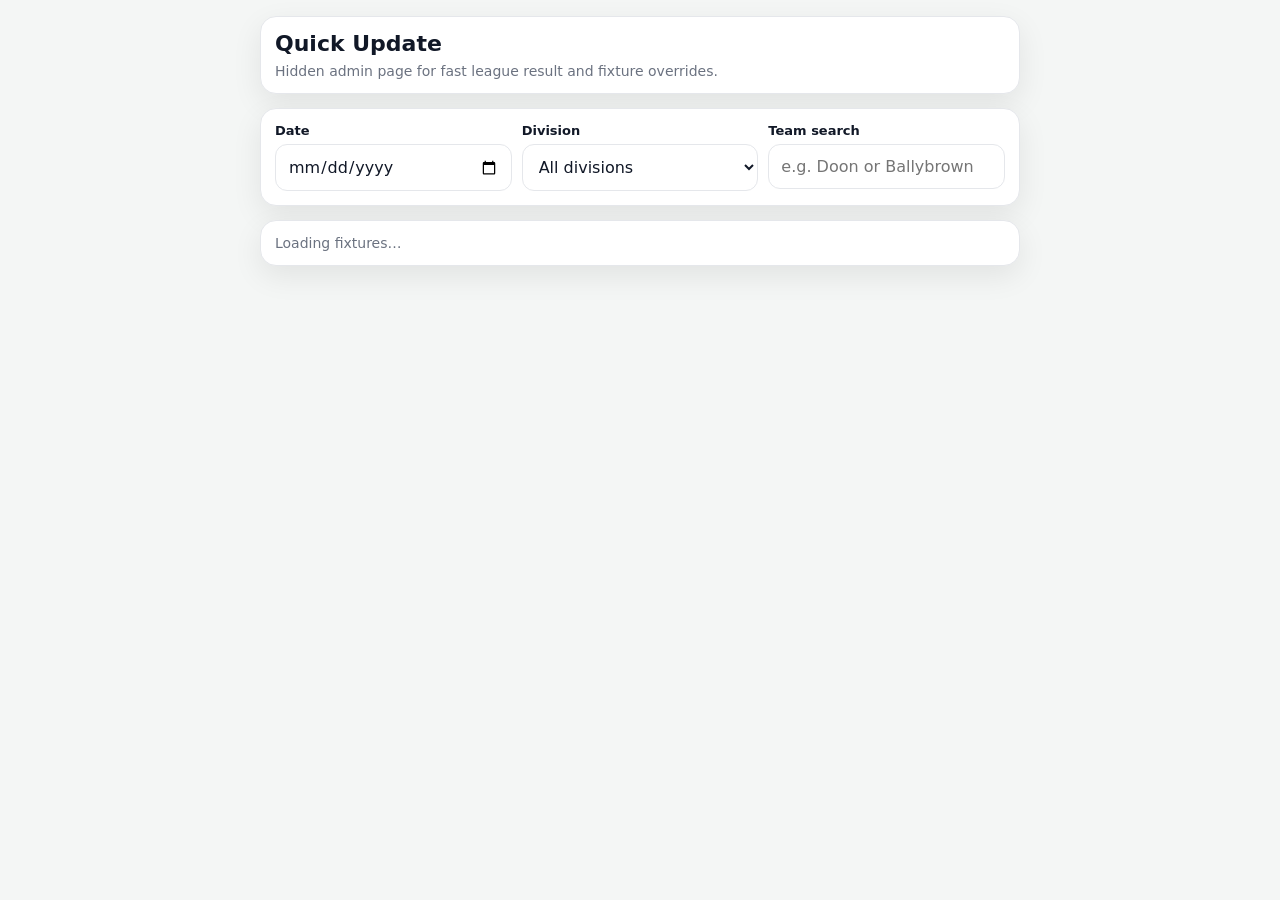
==== admin.html @ 3a4723cb "Create admin.html" ====
<!doctype html>
<html lang="en">
<head>
  <meta charset="utf-8" />
  <meta name="viewport" content="width=device-width,initial-scale=1,viewport-fit=cover" />
  <title>Limerick GAA Hub · Quick Update</title>
  <meta name="theme-color" content="#006B3C" />
  <style>
    :root{
      --bg:#f4f6f5;
      --card:#ffffff;
      --text:#111827;
      --muted:#6b7280;
      --line:#e5e7eb;
      --accent:#0b7a4a;
      --accent-2:#88C999;
      --danger:#b42318;
      --radius:16px;
      --shadow:0 10px 30px rgba(0,0,0,.08);
    }

    *{ box-sizing:border-box; }
    html,body{ margin:0; padding:0; background:var(--bg); color:var(--text); font-family:system-ui,-apple-system,Segoe UI,Roboto,Helvetica,Arial,sans-serif; }
    body{ padding:16px; }

    .wrap{
      max-width:760px;
      margin:0 auto;
      display:grid;
      gap:14px;
    }

    .card{
      background:var(--card);
      border:1px solid var(--line);
      border-radius:var(--radius);
      box-shadow:var(--shadow);
      padding:14px;
    }

    h1{
      margin:0 0 6px;
      font-size:22px;
      line-height:1.2;
    }

    .sub{
      margin:0;
      color:var(--muted);
      font-size:14px;
    }

    .grid{
      display:grid;
      gap:10px;
    }

    .grid-3{
      grid-template-columns:1fr 1fr 1fr;
    }

    .grid-2{
      grid-template-columns:1fr 1fr;
    }

    label{
      display:block;
      font-size:13px;
      font-weight:700;
      margin:0 0 6px;
    }

    input, select, textarea, button{
      width:100%;
      font:inherit;
      border-radius:12px;
    }

    input, select, textarea{
      border:1px solid var(--line);
      background:#fff;
      padding:12px;
      min-height:44px;
      color:var(--text);
    }

    textarea{
      min-height:180px;
      resize:vertical;
      font-family:ui-monospace,SFMono-Regular,Menlo,Consolas,monospace;
      font-size:13px;
    }

    button{
      border:0;
      padding:12px 14px;
      min-height:44px;
      font-weight:800;
      cursor:pointer;
    }

    .btn{
      background:var(--accent);
      color:#fff;
    }

    .btn-secondary{
      background:#eef7f1;
      color:var(--accent);
      border:1px solid rgba(11,122,74,.18);
    }

    .btn-danger{
      background:#fff1f2;
      color:var(--danger);
      border:1px solid #fecdd3;
    }

    .results{
      display:grid;
      gap:10px;
      max-height:48vh;
      overflow:auto;
    }

    .match{
      border:1px solid var(--line);
      border-radius:14px;
      padding:12px;
      background:#fff;
      cursor:pointer;
    }

    .match.active{
      border-color:var(--accent);
      box-shadow:0 0 0 2px rgba(11,122,74,.12);
      background:#f8fffb;
    }

    .match-top{
      display:flex;
      justify-content:space-between;
      gap:10px;
      align-items:flex-start;
      margin-bottom:6px;
    }

    .match-title{
      font-weight:800;
      font-size:16px;
      line-height:1.3;
    }

    .pill{
      display:inline-flex;
      align-items:center;
      white-space:nowrap;
      border-radius:999px;
      padding:4px 8px;
      font-size:12px;
      font-weight:800;
      background:#eef7f1;
      color:var(--accent);
      border:1px solid rgba(11,122,74,.18);
    }

    .meta{
      color:var(--muted);
      font-size:13px;
      line-height:1.45;
    }

    .score-grid{
      display:grid;
      grid-template-columns:1fr 1fr;
      gap:12px;
    }

    .score-box{
      border:1px solid var(--line);
      border-radius:14px;
      padding:12px;
      background:#fafafa;
    }

    .score-team{
      font-weight:800;
      margin-bottom:10px;
    }

    .score-fields{
      display:grid;
      grid-template-columns:1fr 1fr;
      gap:10px;
    }

    .actions{
      display:grid;
      grid-template-columns:1fr 1fr;
      gap:10px;
    }

    .hidden{ display:none; }

    @media (max-width:640px){
      .grid-3,
      .grid-2,
      .score-grid,
      .actions{
        grid-template-columns:1fr;
      }

      body{ padding:12px; }
    }
  </style>
</head>
<body>
  <div class="wrap">
    <section class="card">
      <h1>Quick Update</h1>
      <p class="sub">Hidden admin page for fast league result and fixture overrides.</p>
    </section>

    <section class="card">
      <div class="grid grid-3">
        <div>
          <label for="filter-date">Date</label>
          <input id="filter-date" type="date" />
        </div>
        <div>
          <label for="filter-group">Division</label>
          <select id="filter-group">
            <option value="">All divisions</option>
          </select>
        </div>
        <div>
          <label for="filter-search">Team search</label>
          <input id="filter-search" type="text" placeholder="e.g. Doon or Ballybrown" />
        </div>
      </div>
    </section>

    <section class="card">
      <div id="results-count" class="sub">Loading fixtures…</div>
      <div id="results" class="results"></div>
    </section>

    <section id="editor-card" class="card hidden">
      <div id="selected-summary" style="margin-bottom:14px;"></div>

      <div class="grid grid-2" style="margin-bottom:14px;">
        <div>
          <label for="edit-status">Status</label>
          <select id="edit-status">
            <option value="SCHEDULED">SCHEDULED</option>
            <option value="LIVE">LIVE</option>
            <option value="FT">FT</option>
            <option value="AET">AET</option>
            <option value="POSTPONED">POSTPONED</option>
            <option value="CANCELLED">CANCELLED</option>
            <option value="ABANDONED">ABANDONED</option>
          </select>
        </div>
        <div>
          <label for="edit-venue">Venue</label>
          <input id="edit-venue" type="text" />
        </div>
      </div>

      <div class="grid grid-2" style="margin-bottom:14px;">
        <div>
          <label for="edit-date">Date</label>
          <input id="edit-date" type="date" />
        </div>
        <div>
          <label for="edit-time">Time</label>
          <input id="edit-time" type="time" />
        </div>
      </div>

      <div class="score-grid" style="margin-bottom:14px;">
        <div class="score-box">
          <div id="home-team" class="score-team">Home</div>
          <div class="score-fields">
            <div>
              <label for="home-goals">Goals</label>
              <input id="home-goals" type="number" inputmode="numeric" min="0" step="1" />
            </div>
            <div>
              <label for="home-points">Points</label>
              <input id="home-points" type="number" inputmode="numeric" min="0" step="1" />
            </div>
          </div>
        </div>

        <div class="score-box">
          <div id="away-team" class="score-team">Away</div>
          <div class="score-fields">
            <div>
              <label for="away-goals">Goals</label>
              <input id="away-goals" type="number" inputmode="numeric" min="0" step="1" />
            </div>
            <div>
              <label for="away-points">Points</label>
              <input id="away-points" type="number" inputmode="numeric" min="0" step="1" />
            </div>
          </div>
        </div>
      </div>

      <div class="actions" style="margin-bottom:14px;">
        <button id="build-override" class="btn" type="button">Build override</button>
        <button id="reset-form" class="btn-secondary" type="button">Reset to fixture</button>
      </div>

      <div style="margin-bottom:8px;">
        <label for="override-output">Override JSON</label>
        <textarea id="override-output" spellcheck="false"></textarea>
      </div>

      <div class="actions">
        <button id="copy-override" class="btn-secondary" type="button">Copy JSON</button>
        <button id="clear-output" class="btn-danger" type="button">Clear output</button>
      </div>
    </section>
  </div>

  <script src="/admin.js"></script>
</body>
</html>
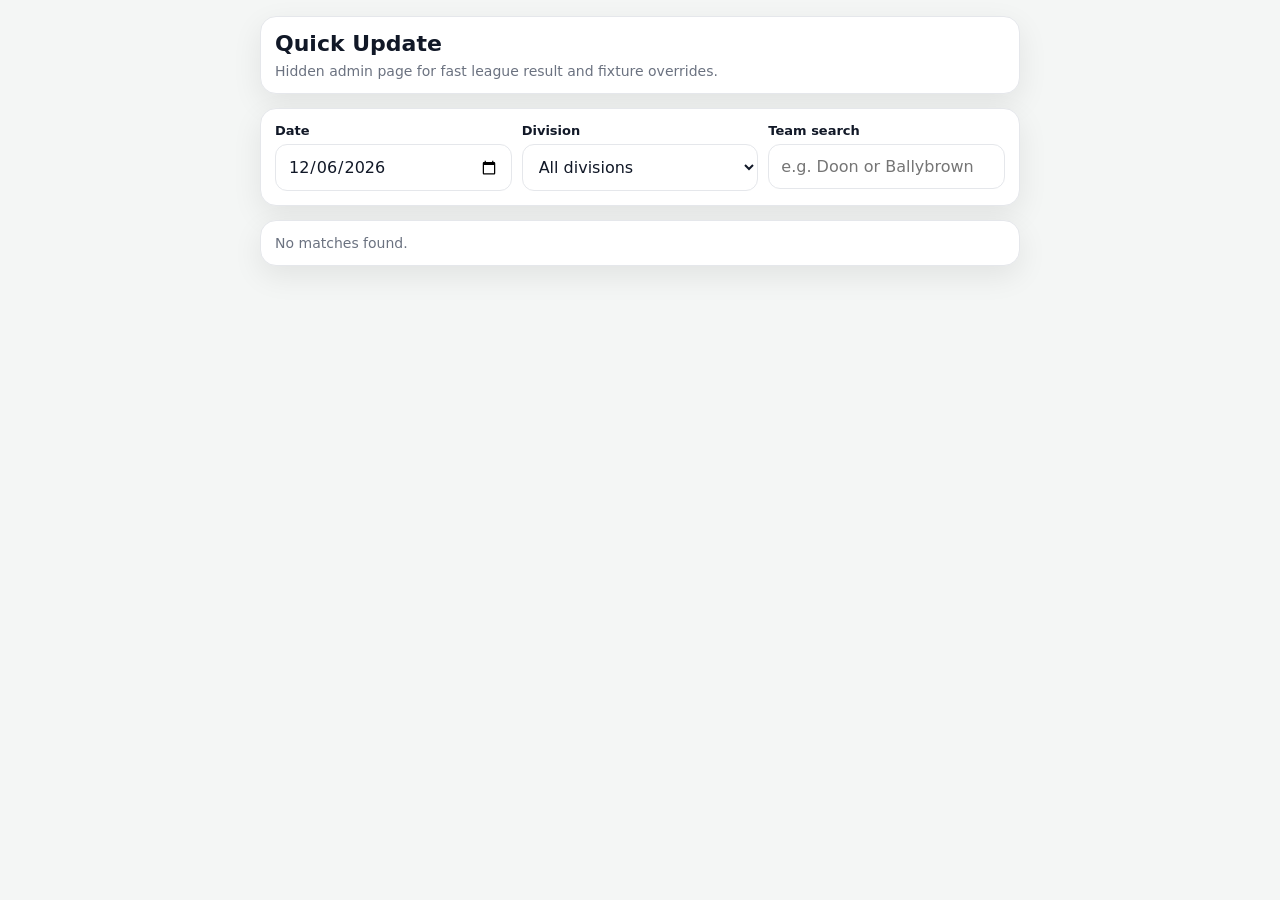
==== commit 879780d1: "Update admin.html" ====
--- a/admin.html
+++ b/admin.html
@@ -251,15 +251,16 @@
       <div class="grid grid-2" style="margin-bottom:14px;">
         <div>
           <label for="edit-status">Status</label>
-          <select id="edit-status">
-            <option value="SCHEDULED">SCHEDULED</option>
-            <option value="LIVE">LIVE</option>
-            <option value="FT">FT</option>
-            <option value="AET">AET</option>
-            <option value="POSTPONED">POSTPONED</option>
-            <option value="CANCELLED">CANCELLED</option>
-            <option value="ABANDONED">ABANDONED</option>
-          </select>
+            <select id="edit-status">
+              <option value="Fixture">Fixture</option>
+              <option value="Live">Live</option>
+              <option value="Result">Result</option>
+              <option value="Final">Final</option>
+              <option value="Walkover">Walkover</option>
+              <option value="Postponed">Postponed</option>
+              <option value="Cancelled">Cancelled</option>
+              <option value="Abandoned">Abandoned</option>
+            </select>
         </div>
         <div>
           <label for="edit-venue">Venue</label>
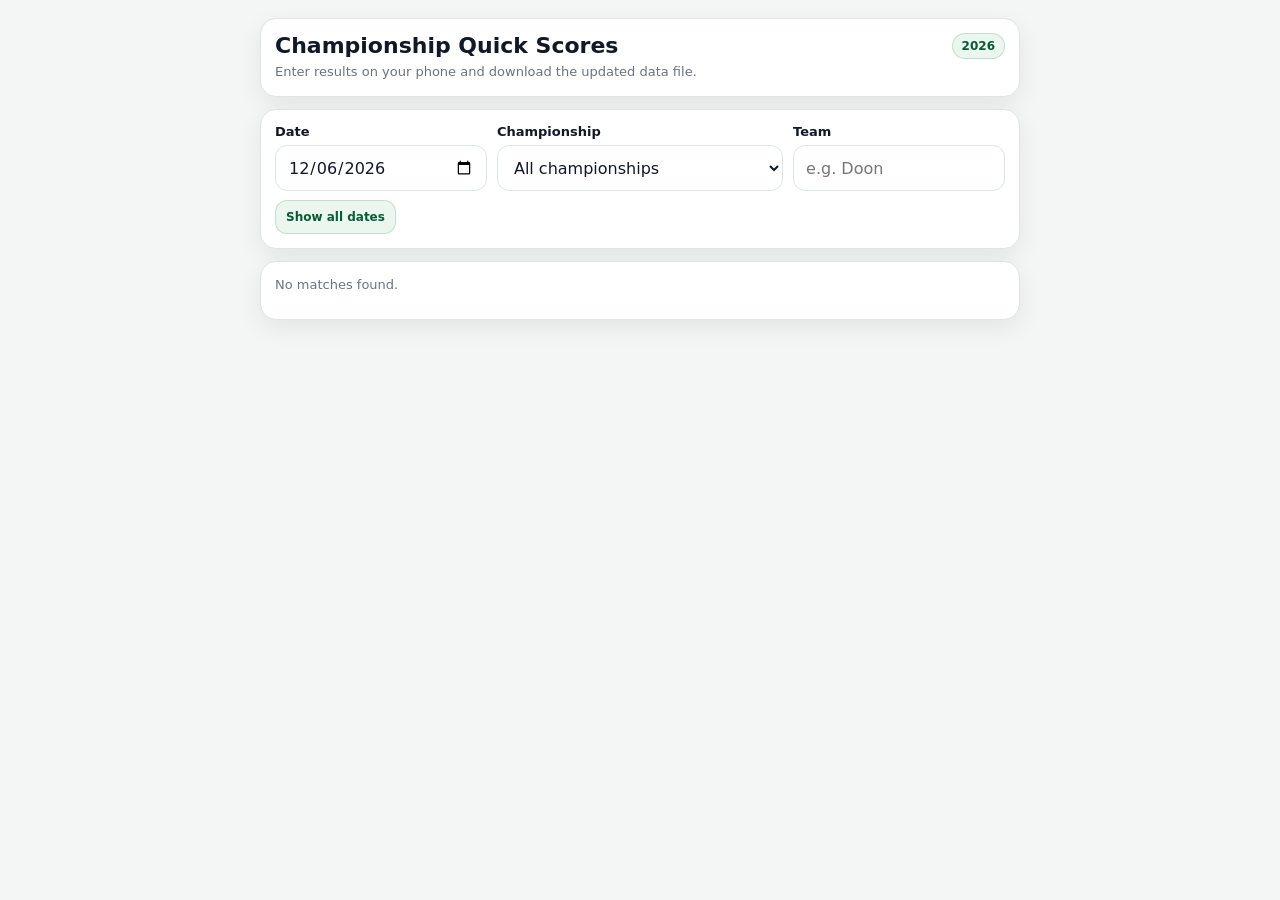
==== commit da46a6d8: "Add files via upload" ====
--- a/admin.html
+++ b/admin.html
@@ -3,31 +3,40 @@
 <head>
   <meta charset="utf-8" />
   <meta name="viewport" content="width=device-width,initial-scale=1,viewport-fit=cover" />
-  <title>Limerick GAA Hub · Quick Update</title>
+  <title>Limerick GAA Hub · Championship Quick Scores</title>
   <meta name="theme-color" content="#006B3C" />
   <style>
     :root{
       --bg:#f4f6f5;
-      --card:#ffffff;
+      --card:#fff;
       --text:#111827;
       --muted:#6b7280;
-      --line:#e5e7eb;
-      --accent:#0b7a4a;
-      --accent-2:#88C999;
+      --line:#dfe5e1;
+      --accent:#087443;
+      --accent-dark:#075b36;
+      --accent-soft:#eaf6ee;
       --danger:#b42318;
+      --warning:#9a6700;
       --radius:16px;
-      --shadow:0 10px 30px rgba(0,0,0,.08);
+      --shadow:0 8px 24px rgba(0,0,0,.07);
     }
 
     *{ box-sizing:border-box; }
-    html,body{ margin:0; padding:0; background:var(--bg); color:var(--text); font-family:system-ui,-apple-system,Segoe UI,Roboto,Helvetica,Arial,sans-serif; }
-    body{ padding:16px; }
+    html{ scroll-behavior:smooth; }
+    html,body{
+      margin:0;
+      padding:0;
+      background:var(--bg);
+      color:var(--text);
+      font-family:system-ui,-apple-system,Segoe UI,Roboto,Helvetica,Arial,sans-serif;
+    }
+    body{ padding:12px 12px calc(20px + env(safe-area-inset-bottom)); }
 
     .wrap{
-      max-width:760px;
+      width:min(100%,760px);
       margin:0 auto;
       display:grid;
-      gap:14px;
+      gap:12px;
     }
 
     .card{
@@ -38,293 +47,392 @@
       padding:14px;
     }
 
+    .header-row,
+    .section-head,
+    .match-top,
+    .pending-row{
+      display:flex;
+      align-items:flex-start;
+      justify-content:space-between;
+      gap:10px;
+    }
+
     h1{
-      margin:0 0 6px;
+      margin:0 0 5px;
       font-size:22px;
-      line-height:1.2;
-    }
-
-    .sub{
-      margin:0;
+      line-height:1.15;
+    }
+
+    .sub,
+    .meta{
       color:var(--muted);
-      font-size:14px;
-    }
-
-    .grid{
-      display:grid;
-      gap:10px;
-    }
-
-    .grid-3{
-      grid-template-columns:1fr 1fr 1fr;
-    }
-
-    .grid-2{
-      grid-template-columns:1fr 1fr;
-    }
+      font-size:13px;
+      line-height:1.45;
+    }
+
+    .season-pill,
+    .pill,
+    .pending-pill{
+      display:inline-flex;
+      align-items:center;
+      justify-content:center;
+      border-radius:999px;
+      padding:5px 9px;
+      font-size:12px;
+      font-weight:800;
+      white-space:nowrap;
+      background:var(--accent-soft);
+      color:var(--accent-dark);
+      border:1px solid rgba(8,116,67,.18);
+    }
+
+    .pending-pill{
+      background:#fff8e6;
+      color:var(--warning);
+      border-color:#f1d18a;
+    }
+
+    .grid{ display:grid; gap:10px; }
+    .filters{ grid-template-columns:1fr 1.25fr; }
+    .search-field{ grid-column:1 / -1; }
 
     label{
       display:block;
+      margin:0 0 6px;
       font-size:13px;
-      font-weight:700;
-      margin:0 0 6px;
-    }
-
-    input, select, textarea, button{
+      font-weight:800;
+    }
+
+    input,
+    select,
+    button{
       width:100%;
+      min-height:46px;
+      border-radius:12px;
       font:inherit;
-      border-radius:12px;
-    }
-
-    input, select, textarea{
+    }
+
+    input,
+    select{
       border:1px solid var(--line);
       background:#fff;
-      padding:12px;
-      min-height:44px;
       color:var(--text);
-    }
-
-    textarea{
-      min-height:180px;
-      resize:vertical;
-      font-family:ui-monospace,SFMono-Regular,Menlo,Consolas,monospace;
-      font-size:13px;
+      padding:11px 12px;
+    }
+
+    input:focus,
+    select:focus,
+    button:focus-visible{
+      outline:3px solid rgba(8,116,67,.2);
+      outline-offset:1px;
+      border-color:var(--accent);
     }
 
     button{
       border:0;
-      padding:12px 14px;
-      min-height:44px;
+      padding:11px 13px;
       font-weight:800;
       cursor:pointer;
-    }
-
-    .btn{
-      background:var(--accent);
-      color:#fff;
-    }
-
+      touch-action:manipulation;
+    }
+
+    button:disabled{ opacity:.5; cursor:not-allowed; }
+    .btn{ background:var(--accent); color:#fff; }
+    .btn:active{ background:var(--accent-dark); }
     .btn-secondary{
-      background:#eef7f1;
-      color:var(--accent);
-      border:1px solid rgba(11,122,74,.18);
-    }
-
+      background:var(--accent-soft);
+      color:var(--accent-dark);
+      border:1px solid rgba(8,116,67,.18);
+    }
     .btn-danger{
       background:#fff1f2;
       color:var(--danger);
       border:1px solid #fecdd3;
     }
+    .btn-small{
+      width:auto;
+      min-height:34px;
+      padding:6px 10px;
+      font-size:12px;
+    }
 
     .results{
       display:grid;
-      gap:10px;
+      gap:9px;
+      margin-top:10px;
       max-height:48vh;
       overflow:auto;
+      overscroll-behavior:contain;
     }
 
     .match{
+      display:block;
+      width:100%;
+      min-height:0;
+      padding:12px;
+      text-align:left;
+      color:var(--text);
+      background:#fff;
+      border:1px solid var(--line);
+      border-radius:14px;
+    }
+
+    .match.active{
+      border-color:var(--accent);
+      box-shadow:0 0 0 2px rgba(8,116,67,.12);
+      background:#f9fffb;
+    }
+
+    .match.edited{ border-left:5px solid #d59a16; padding-left:9px; }
+    .match-title{ font-size:16px; font-weight:850; line-height:1.3; }
+    .match-score{ margin-top:5px; font-size:18px; font-weight:900; color:var(--accent-dark); }
+
+    .editor-title{
+      margin:0;
+      font-size:19px;
+      font-weight:900;
+      line-height:1.25;
+    }
+
+    .score-board{
+      display:grid;
+      gap:12px;
+      margin:14px 0;
+    }
+
+    .team-score{
       border:1px solid var(--line);
       border-radius:14px;
       padding:12px;
-      background:#fff;
-      cursor:pointer;
-    }
-
-    .match.active{
-      border-color:var(--accent);
-      box-shadow:0 0 0 2px rgba(11,122,74,.12);
-      background:#f8fffb;
-    }
-
-    .match-top{
+      background:#fafcfb;
+    }
+
+    .team-name{
+      margin-bottom:10px;
+      font-size:17px;
+      font-weight:900;
+      line-height:1.25;
+    }
+
+    .score-fields{
+      display:grid;
+      grid-template-columns:1fr 1fr;
+      gap:10px;
+    }
+
+    .number-wrap{
+      display:grid;
+      grid-template-columns:40px minmax(58px,1fr) 40px;
+      gap:5px;
+      align-items:center;
+    }
+
+    .stepper{
+      min-height:48px;
+      padding:0;
+      font-size:24px;
+      line-height:1;
+      background:var(--accent-soft);
+      color:var(--accent-dark);
+      border:1px solid rgba(8,116,67,.18);
+    }
+
+    .score-input{
+      min-width:0;
+      padding:7px 3px;
+      text-align:center;
+      font-size:27px;
+      font-weight:900;
+      appearance:textfield;
+    }
+    .score-input::-webkit-inner-spin-button,
+    .score-input::-webkit-outer-spin-button{ appearance:none; margin:0; }
+
+    .total-line{
       display:flex;
       justify-content:space-between;
       gap:10px;
-      align-items:flex-start;
-      margin-bottom:6px;
-    }
-
-    .match-title{
-      font-weight:800;
-      font-size:16px;
-      line-height:1.3;
-    }
-
-    .pill{
-      display:inline-flex;
-      align-items:center;
-      white-space:nowrap;
-      border-radius:999px;
-      padding:4px 8px;
-      font-size:12px;
-      font-weight:800;
-      background:#eef7f1;
-      color:var(--accent);
-      border:1px solid rgba(11,122,74,.18);
-    }
-
-    .meta{
+      margin-top:10px;
+      padding-top:9px;
+      border-top:1px dashed var(--line);
+      font-size:13px;
       color:var(--muted);
-      font-size:13px;
-      line-height:1.45;
-    }
-
-    .score-grid{
-      display:grid;
-      grid-template-columns:1fr 1fr;
-      gap:12px;
-    }
-
-    .score-box{
-      border:1px solid var(--line);
-      border-radius:14px;
-      padding:12px;
-      background:#fafafa;
-    }
-
-    .score-team{
-      font-weight:800;
-      margin-bottom:10px;
-    }
-
-    .score-fields{
+    }
+    .total-line strong{ color:var(--text); }
+
+    .editor-options{
       display:grid;
       grid-template-columns:1fr 1fr;
       gap:10px;
-    }
-
-    .actions{
-      display:grid;
-      grid-template-columns:1fr 1fr;
-      gap:10px;
-    }
-
-    .hidden{ display:none; }
-
-    @media (max-width:640px){
-      .grid-3,
-      .grid-2,
-      .score-grid,
-      .actions{
-        grid-template-columns:1fr;
-      }
-
-      body{ padding:12px; }
+      margin-bottom:12px;
+    }
+
+    .actions{ display:grid; grid-template-columns:1fr 1fr; gap:9px; }
+    .actions .wide{ grid-column:1 / -1; }
+
+    .notice{
+      min-height:20px;
+      margin:9px 0 0;
+      font-size:13px;
+      font-weight:750;
+      color:var(--accent-dark);
+    }
+    .notice.error{ color:var(--danger); }
+
+    .hidden{ display:none !important; }
+
+    @media (min-width:680px){
+      body{ padding:18px; }
+      .filters{ grid-template-columns:1fr 1.35fr 1fr; }
+      .search-field{ grid-column:auto; }
+      .score-board{ grid-template-columns:1fr 1fr; }
+    }
+
+    @media (max-width:390px){
+      .card{ padding:12px; }
+      .number-wrap{ grid-template-columns:36px minmax(52px,1fr) 36px; }
+      .stepper{ min-height:46px; }
+      .score-input{ font-size:24px; }
+      .actions{ grid-template-columns:1fr; }
+      .actions .wide{ grid-column:auto; }
     }
   </style>
 </head>
 <body>
-  <div class="wrap">
+  <main class="wrap">
     <section class="card">
-      <h1>Quick Update</h1>
-      <p class="sub">Hidden admin page for fast league result and fixture overrides.</p>
+      <div class="header-row">
+        <div>
+          <h1>Championship Quick Scores</h1>
+          <div class="sub">Enter results on your phone and download the updated data file.</div>
+        </div>
+        <span class="season-pill">2026</span>
+      </div>
     </section>
 
     <section class="card">
-      <div class="grid grid-3">
+      <div class="grid filters">
         <div>
           <label for="filter-date">Date</label>
           <input id="filter-date" type="date" />
         </div>
         <div>
-          <label for="filter-group">Division</label>
-          <select id="filter-group">
-            <option value="">All divisions</option>
+          <label for="filter-competition">Championship</label>
+          <select id="filter-competition">
+            <option value="">All championships</option>
           </select>
         </div>
-        <div>
-          <label for="filter-search">Team search</label>
-          <input id="filter-search" type="text" placeholder="e.g. Doon or Ballybrown" />
-        </div>
+        <div class="search-field">
+          <label for="filter-search">Team</label>
+          <input id="filter-search" type="search" placeholder="e.g. Doon" autocomplete="off" />
+        </div>
+      </div>
+      <div style="margin-top:9px;">
+        <button id="toggle-all-dates" class="btn-secondary btn-small" type="button">Show all dates</button>
       </div>
     </section>
 
     <section class="card">
-      <div id="results-count" class="sub">Loading fixtures…</div>
+      <div class="section-head">
+        <div id="results-count" class="sub" aria-live="polite">Loading Championship 2026…</div>
+        <span id="pending-top" class="pending-pill hidden">0 edits</span>
+      </div>
       <div id="results" class="results"></div>
     </section>
 
     <section id="editor-card" class="card hidden">
-      <div id="selected-summary" style="margin-bottom:14px;"></div>
-
-      <div class="grid grid-2" style="margin-bottom:14px;">
-        <div>
-          <label for="edit-status">Status</label>
-            <select id="edit-status">
-              <option value="Fixture">Fixture</option>
-              <option value="Live">Live</option>
-              <option value="Result">Result</option>
-              <option value="Final">Final</option>
-              <option value="Walkover">Walkover</option>
-              <option value="Postponed">Postponed</option>
-              <option value="Cancelled">Cancelled</option>
-              <option value="Abandoned">Abandoned</option>
-            </select>
-        </div>
-        <div>
-          <label for="edit-venue">Venue</label>
-          <input id="edit-venue" type="text" />
-        </div>
-      </div>
-
-      <div class="grid grid-2" style="margin-bottom:14px;">
-        <div>
-          <label for="edit-date">Date</label>
-          <input id="edit-date" type="date" />
-        </div>
-        <div>
-          <label for="edit-time">Time</label>
-          <input id="edit-time" type="time" />
-        </div>
-      </div>
-
-      <div class="score-grid" style="margin-bottom:14px;">
-        <div class="score-box">
-          <div id="home-team" class="score-team">Home</div>
+      <div id="selected-summary"></div>
+
+      <div class="score-board">
+        <div class="team-score">
+          <div id="home-team" class="team-name">Home</div>
           <div class="score-fields">
             <div>
               <label for="home-goals">Goals</label>
-              <input id="home-goals" type="number" inputmode="numeric" min="0" step="1" />
+              <div class="number-wrap">
+                <button class="stepper" type="button" data-target="home-goals" data-delta="-1" aria-label="Subtract home goal">−</button>
+                <input id="home-goals" class="score-input" type="number" inputmode="numeric" pattern="[0-9]*" min="0" step="1" />
+                <button class="stepper" type="button" data-target="home-goals" data-delta="1" aria-label="Add home goal">+</button>
+              </div>
             </div>
             <div>
               <label for="home-points">Points</label>
-              <input id="home-points" type="number" inputmode="numeric" min="0" step="1" />
+              <div class="number-wrap">
+                <button class="stepper" type="button" data-target="home-points" data-delta="-1" aria-label="Subtract home point">−</button>
+                <input id="home-points" class="score-input" type="number" inputmode="numeric" pattern="[0-9]*" min="0" step="1" />
+                <button class="stepper" type="button" data-target="home-points" data-delta="1" aria-label="Add home point">+</button>
+              </div>
             </div>
           </div>
-        </div>
-
-        <div class="score-box">
-          <div id="away-team" class="score-team">Away</div>
+          <div class="total-line"><span>Score</span><strong id="home-display">—</strong><span>Total: <strong id="home-total">—</strong></span></div>
+        </div>
+
+        <div class="team-score">
+          <div id="away-team" class="team-name">Away</div>
           <div class="score-fields">
             <div>
               <label for="away-goals">Goals</label>
-              <input id="away-goals" type="number" inputmode="numeric" min="0" step="1" />
+              <div class="number-wrap">
+                <button class="stepper" type="button" data-target="away-goals" data-delta="-1" aria-label="Subtract away goal">−</button>
+                <input id="away-goals" class="score-input" type="number" inputmode="numeric" pattern="[0-9]*" min="0" step="1" />
+                <button class="stepper" type="button" data-target="away-goals" data-delta="1" aria-label="Add away goal">+</button>
+              </div>
             </div>
             <div>
               <label for="away-points">Points</label>
-              <input id="away-points" type="number" inputmode="numeric" min="0" step="1" />
+              <div class="number-wrap">
+                <button class="stepper" type="button" data-target="away-points" data-delta="-1" aria-label="Subtract away point">−</button>
+                <input id="away-points" class="score-input" type="number" inputmode="numeric" pattern="[0-9]*" min="0" step="1" />
+                <button class="stepper" type="button" data-target="away-points" data-delta="1" aria-label="Add away point">+</button>
+              </div>
             </div>
           </div>
-        </div>
-      </div>
-
-      <div class="actions" style="margin-bottom:14px;">
-        <button id="build-override" class="btn" type="button">Build override</button>
-        <button id="reset-form" class="btn-secondary" type="button">Reset to fixture</button>
-      </div>
-
-      <div style="margin-bottom:8px;">
-        <label for="override-output">Override JSON</label>
-        <textarea id="override-output" spellcheck="false"></textarea>
+          <div class="total-line"><span>Score</span><strong id="away-display">—</strong><span>Total: <strong id="away-total">—</strong></span></div>
+        </div>
+      </div>
+
+      <div class="editor-options">
+        <div>
+          <label for="edit-status">Status</label>
+          <select id="edit-status">
+            <option value="Result">Result</option>
+            <option value="Fixture">Fixture</option>
+            <option value="Walkover">Walkover</option>
+            <option value="Postponed">Postponed</option>
+            <option value="Cancelled">Cancelled</option>
+            <option value="Abandoned">Abandoned</option>
+          </select>
+        </div>
+        <div>
+          <label for="edit-time">Throw-in</label>
+          <input id="edit-time" type="time" />
+        </div>
       </div>
 
       <div class="actions">
-        <button id="copy-override" class="btn-secondary" type="button">Copy JSON</button>
-        <button id="clear-output" class="btn-danger" type="button">Clear output</button>
-      </div>
+        <button id="save-next" class="btn wide" type="button">Save score &amp; next match</button>
+        <button id="save-score" class="btn-secondary" type="button">Save score</button>
+        <button id="undo-match" class="btn-danger" type="button">Undo this edit</button>
+      </div>
+      <div id="editor-notice" class="notice" role="status" aria-live="polite"></div>
     </section>
-  </div>
+
+    <section id="download-card" class="card hidden">
+      <div class="pending-row">
+        <div>
+          <div style="font-weight:900;">Ready to publish</div>
+          <div id="pending-summary" class="sub">0 matches edited</div>
+        </div>
+        <button id="clear-edits" class="btn-danger btn-small" type="button">Clear edits</button>
+      </div>
+      <div class="actions" style="margin-top:12px;">
+        <button id="download-json" class="btn wide" type="button">Download updated hurling_2026.json</button>
+        <button id="copy-match" class="btn-secondary" type="button">Copy selected match</button>
+        <button id="copy-full" class="btn-secondary" type="button">Copy full JSON</button>
+      </div>
+      <div id="download-notice" class="notice" role="status" aria-live="polite"></div>
+    </section>
+  </main>
 
   <script src="/admin.js"></script>
 </body>
